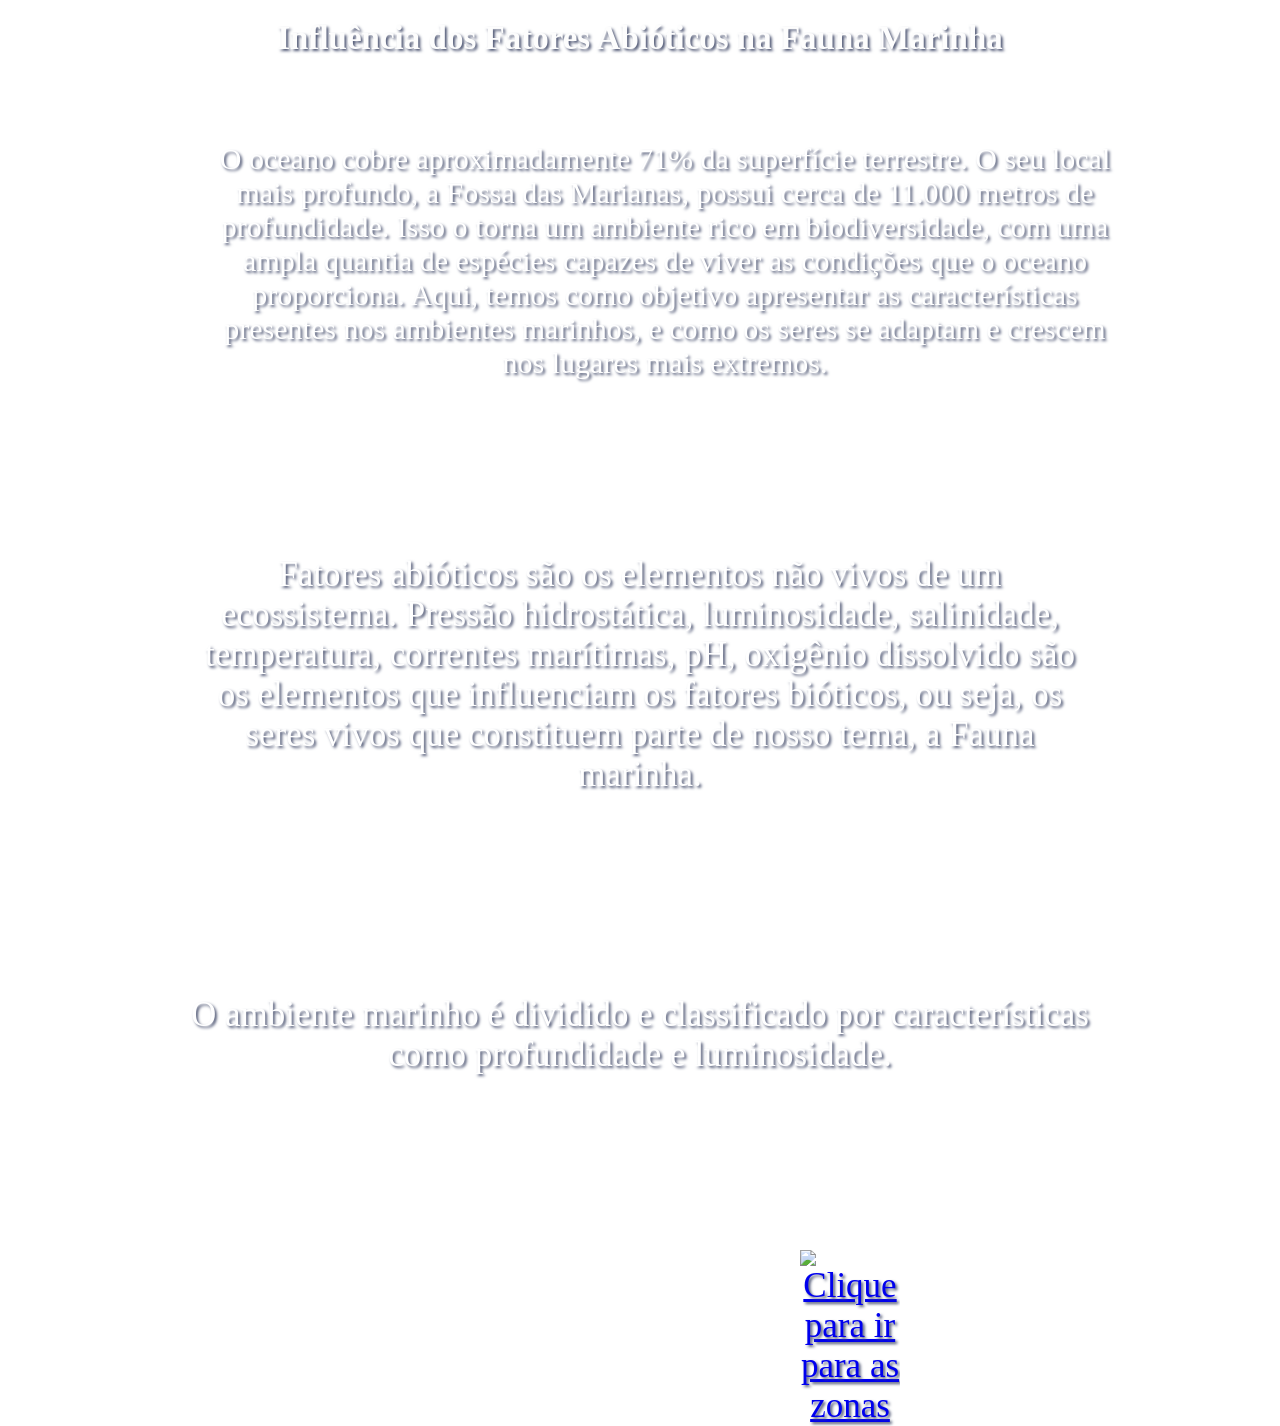
==== index.html @ 4927c79c "zzzz" ====
<!DOCTYPE html>
<html lang="en">

<head>
  <meta charset="UTF-8">
  <meta name="viewport" content="width=device-width, initial-scale=1.0">
  <title>Influência dos Fatores abióticos na Fauna Marinha</title>
  <link rel="stylesheet" href="index.css">

</head>

<body>

  <section class="surface">
    <header>
      <h1>Influência dos Fatores Abióticos na Fauna Marinha</h1>
    </header>
    <main>
      <div class="subtitulo">
        <p>O oceano cobre aproximadamente 71% da superfície terrestre. O seu local mais profundo, a Fossa das Marianas,
          possui cerca de 11.000 metros de profundidade.
          Isso o torna um ambiente rico em biodiversidade, com uma ampla quantia de espécies capazes de viver as condições
          que o oceano proporciona.
          Aqui, temos como objetivo apresentar as características presentes nos ambientes marinhos, e como os seres se
          adaptam e crescem nos lugares mais extremos.</p>
      </div>
      <p class="fatores_abioticos">
        Fatores abióticos são os elementos não vivos de um ecossistema. Pressão hidrostática, luminosidade, salinidade,
        temperatura, correntes marítimas, pH,
        oxigênio dissolvido são os elementos que influenciam os fatores bióticos, ou seja, os seres vivos que
        constituem parte de nosso tema, a Fauna marinha.
      </p>
      <p class="introducao_zonas">
        O ambiente marinho é dividido e classificado por características como profundidade e luminosidade.
      </p>
      <div class="ancora">
        <a href="zonas.html">
          <img src="ancora.png" alt="Clique para ir para as zonas">
        </a>
      </div>
    </main>
  </section>
---- index.css ----
*{
    margin: 0;
    padding: 0;
}


body {
    text-shadow: 2px 2px 3px hsl(227, 19%, 38%);
}

section {
    aspect-ratio: 1/1;
    position: relative;
    background-repeat: no-repeat;
    background-position:top center;
    display: block;
}
header {
    color: #fdfdfd;
    text-align: center;
    margin: 0 auto;
    padding: 20px;
    font-size: 22px;
}
main {
    color: #ffffff;
    width: 900px;
    text-align: center;
    margin: 0 auto;
    padding: 40px;
    font-size: 35px;
}



.surface {
    background-image: url(surface.png);
}

.subtitulo {
    color: #ffffff;
    width: 900px;
    text-align: center;
    margin: 0 auto;
    padding: 25px;
    font-size: 30px;
}
.fatores_abioticos {
    position: relative;
    top: 150px;
}
.introducao_zonas {
    position: relative;
    top: 350px;
}
.ancora {
    position: absolute;
    top:1250px;
    left:800px;
    width: 100px;
    height: 100px;
}
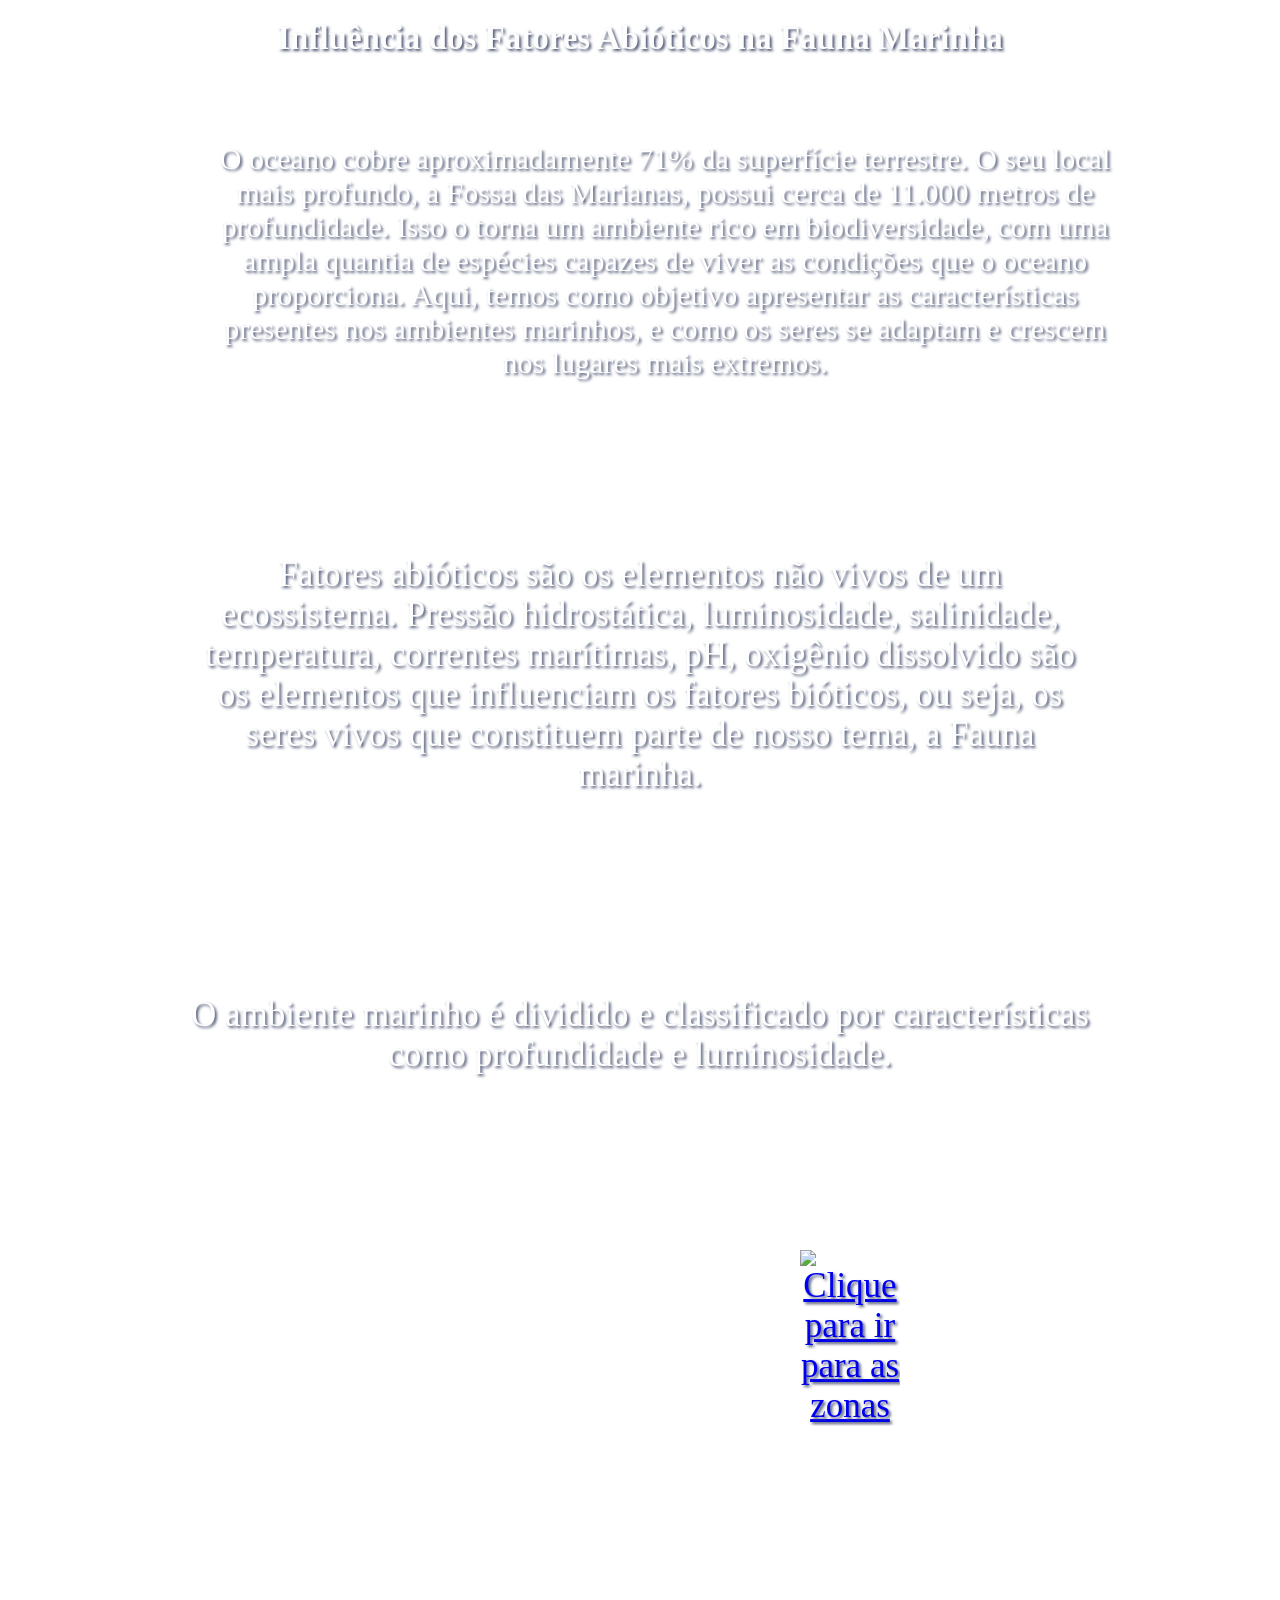
==== commit edf33589: "video" ====
--- a/index.html
+++ b/index.html
@@ -11,6 +11,7 @@
 </head>
 
 <body>
+  <script src="index.js"></script>
 
   <section class="surface">
     <header>
@@ -39,7 +40,14 @@
           <img src="ancora.png" alt="Clique para ir para as zonas">
         </a>
       </div>
-    </main>
-  </section>
 
- +      <div class="video-botao">
+        <a href="https://youtu.be/clOGOpKX12Q" target="_blank">
+          <img src="botao_video.png" alt="Clique para ver o vídeo">
+        </a>
+      </div>
+
+      <main>
+      <section>
+   <body>
+<html>
--- a/index.css
+++ b/index.css
@@ -59,4 +59,20 @@
     left:800px;
     width: 100px;
     height: 100px;
+    z-index: 10;
 }
+
+.video-botao {
+    position: absolute;
+    right:1450px;
+    z-index: 999;
+    size: 50%;
+
+}
+#video {
+    display: none;
+}
+#video iframe {
+    width: 800px;
+    height:400px;
+}
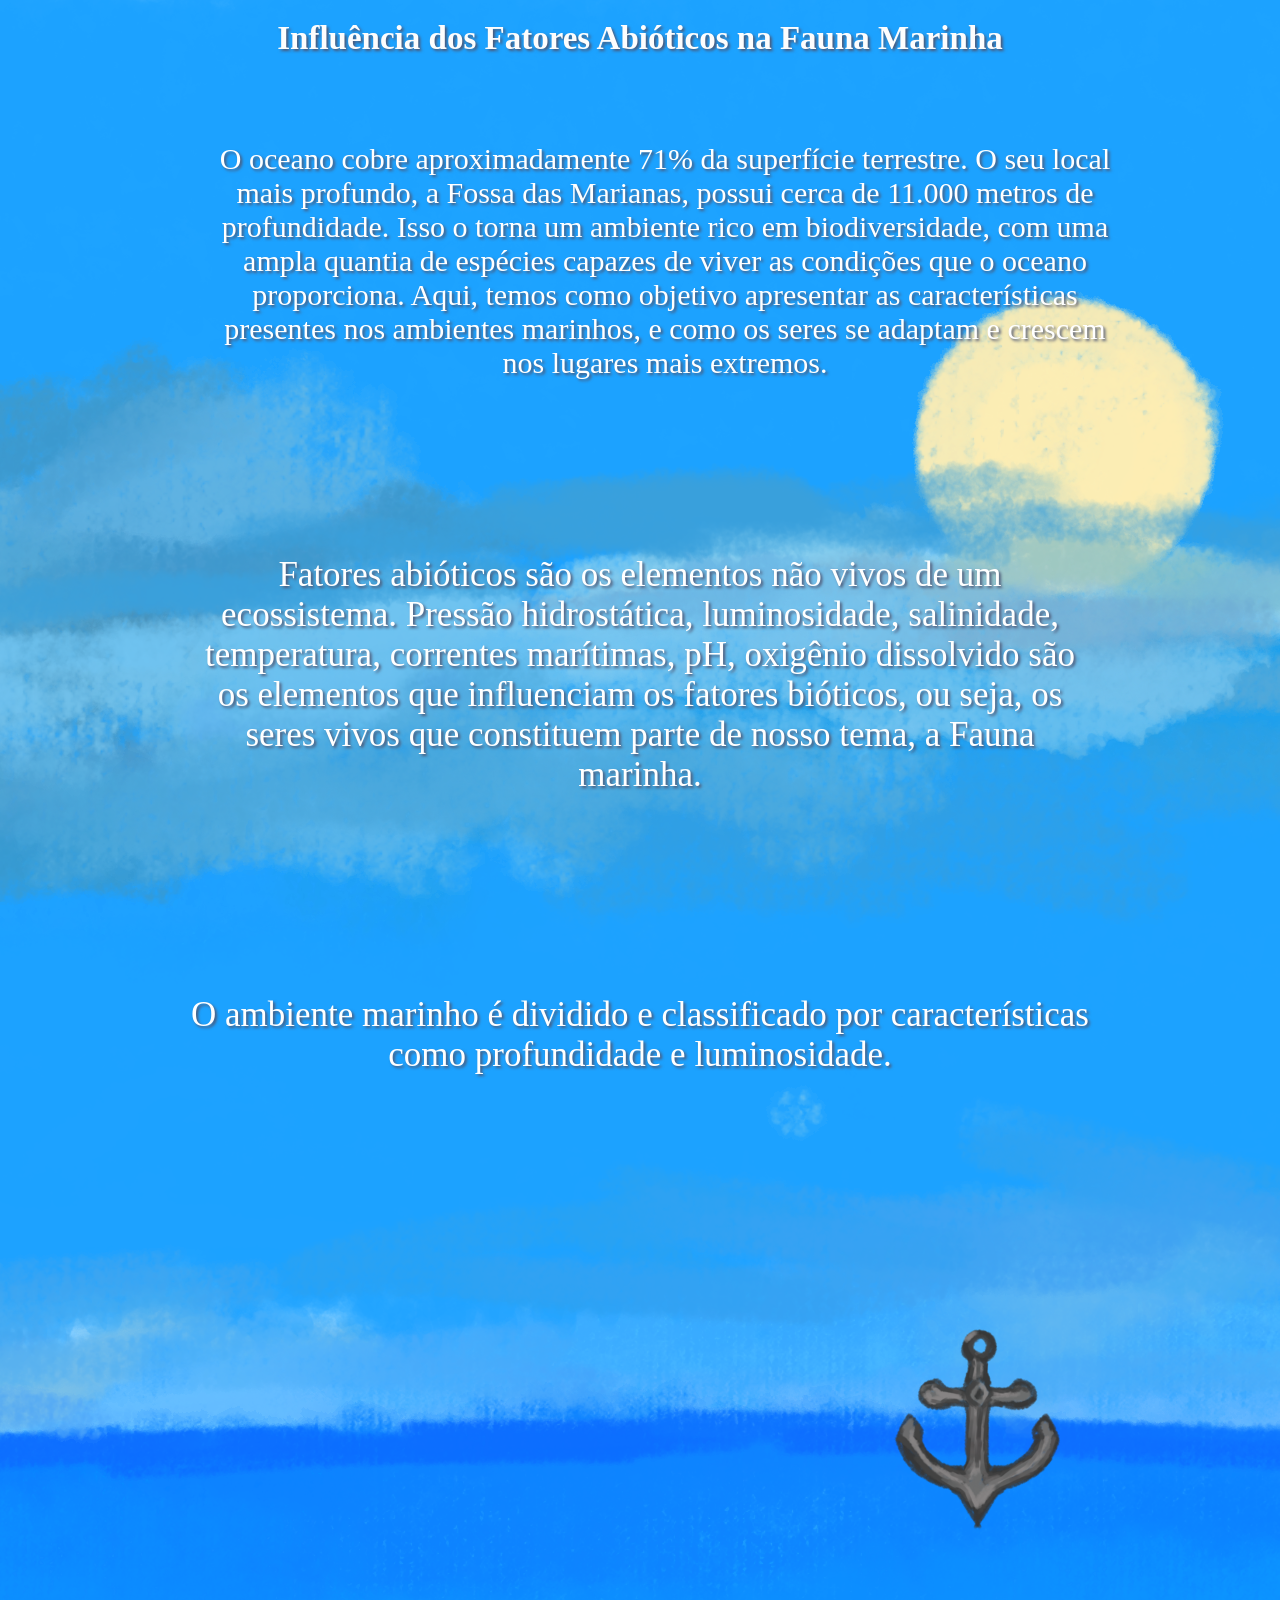
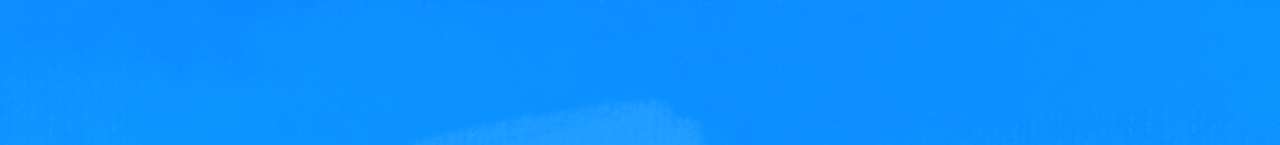
==== commit 01e7960a: "atualização" ====
--- a/index.html
+++ b/index.html
@@ -36,7 +36,7 @@
         O ambiente marinho é dividido e classificado por características como profundidade e luminosidade.
       </p>
       <div class="ancora">
-        <a href="zonas.html">
+        <a href="zonas/zonas.html">
           <img src="ancora.png" alt="Clique para ir para as zonas">
         </a>
       </div>
